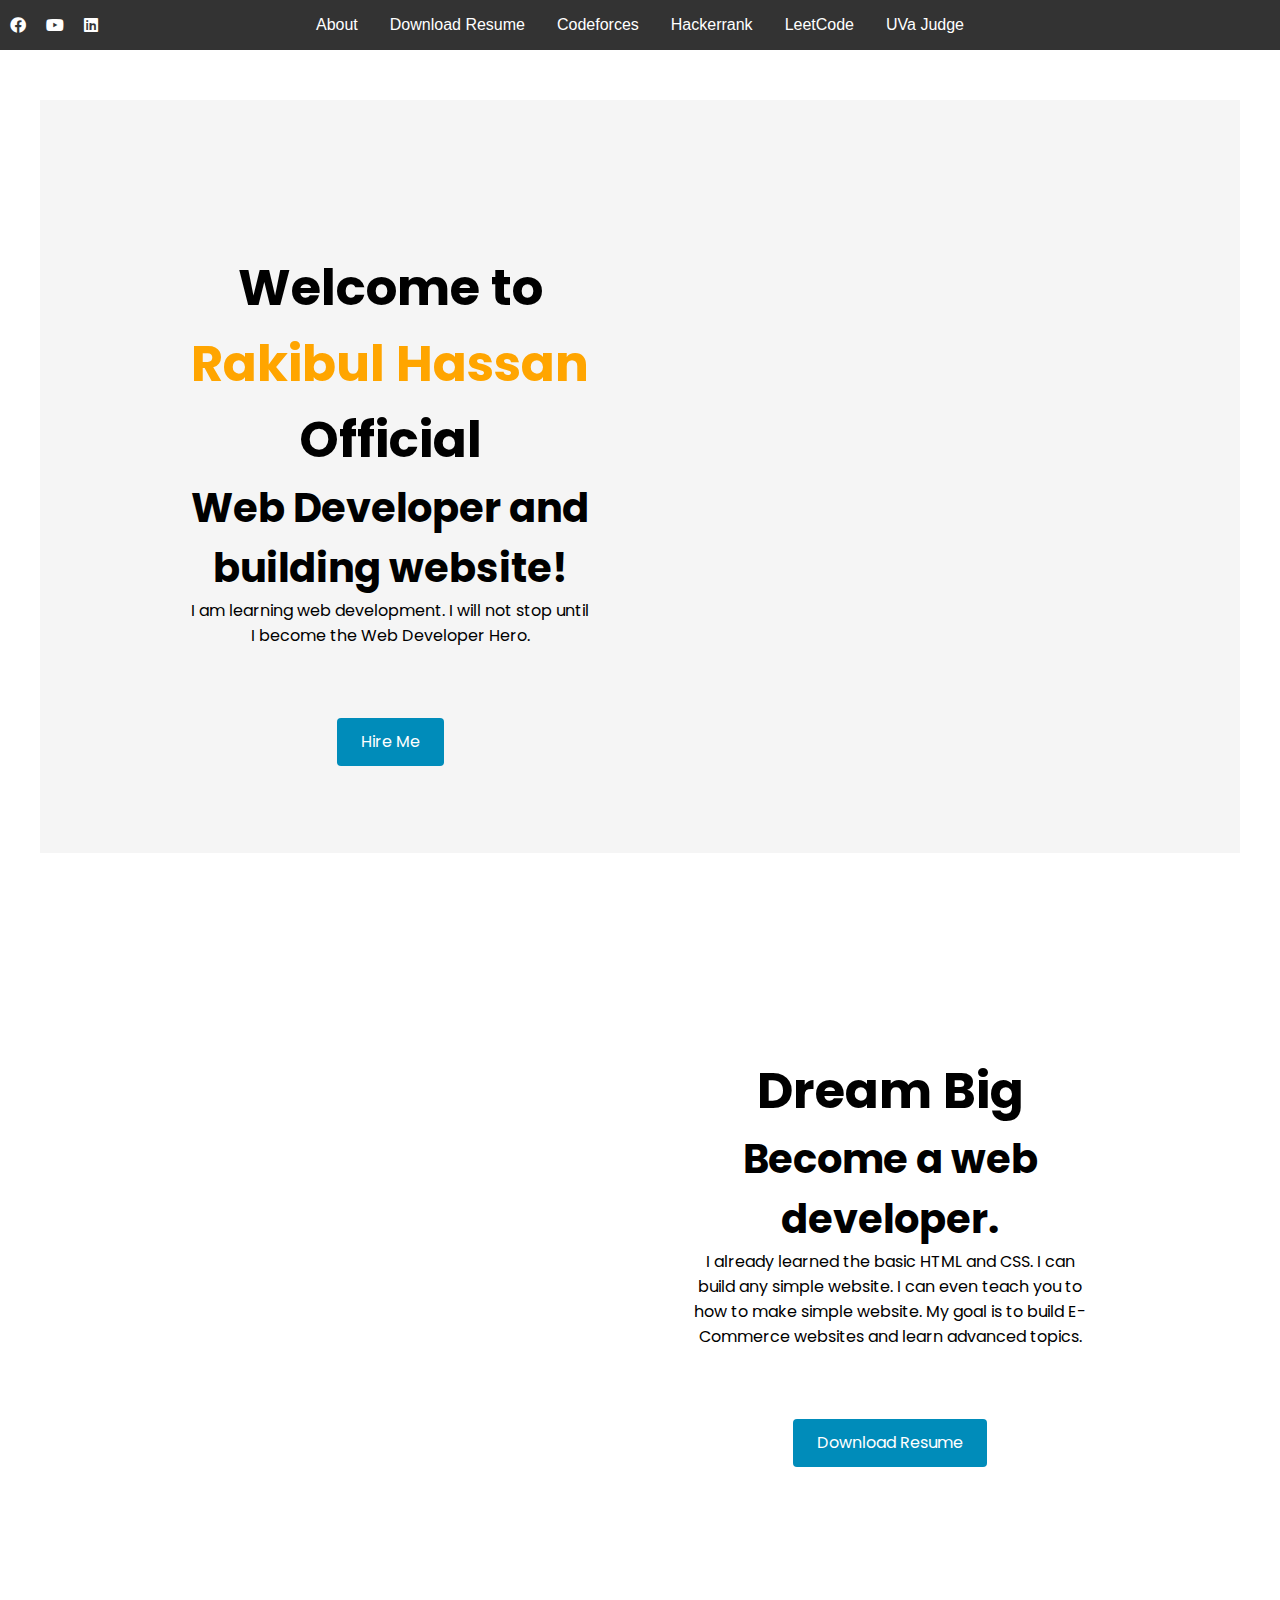
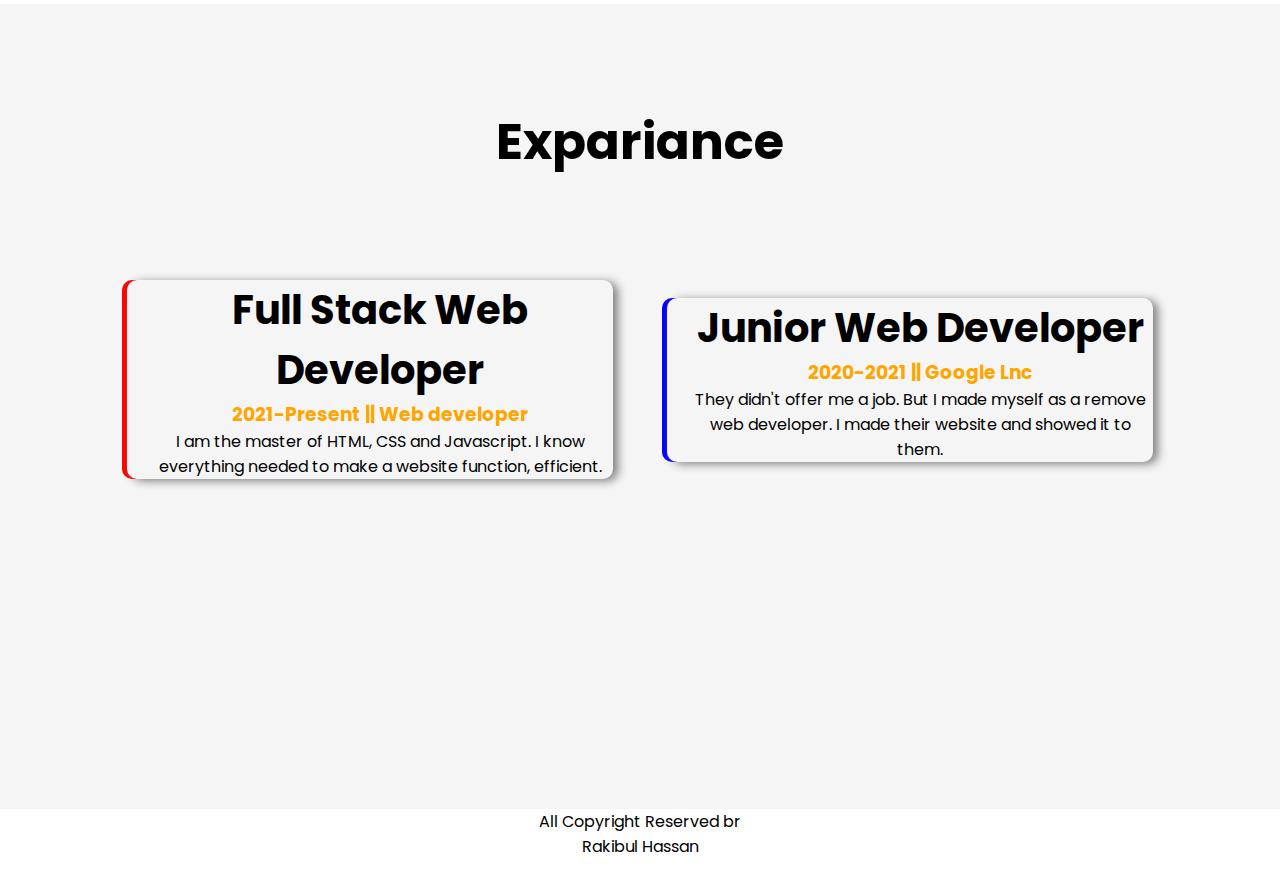
==== index.html @ c8729c48 "Add files via upload" ====
<!DOCTYPE html>
<html lang="en">

<head>
    <meta charset="UTF-8">
    <meta http-equiv="X-UA-Compatible" content="IE=edge">
    <meta name="viewport" content="width=, initial-scale=1.0">
    <title>Rakibul Hassan-> Portfolio</title>
    <link rel="stylesheet" href="style.css">
    <link rel="preconnect" href="https://fonts.googleapis.com">
    <link rel="preconnect" href="https://fonts.gstatic.com" crossorigin>
    <link href="https://fonts.googleapis.com/css2?family=Poppins&display=swap" rel="stylesheet">

        <link rel="stylesheet" href="https://cdnjs.cloudflare.com/ajax/libs/font-awesome/5.15.3/css/all.min.css">
    
</head>

<body class="page">
    <nav>
        <ul>
          <li><a href="about.html" style="text-decoration: none;"><button>About</button></a></li>
          <li><a href="" style="text-decoration: none;"><button>Download Resume</button></a></li>
          <li><a href="https://www.codeforces.com/profile/rakibulhassan29052000" style="text-decoration: none;"><button class="cf-btn">Codeforces</button></a></li>

          <li><a href="https://www.hackerrank.com/rakibul_hassan01" class="hidden-btn"><button class="hidden-btn" >Hackerrank</button></a></li>
          <li><a href="https://leetcode.com/i_am_rakibul/" class="hidden-btn"><button >LeetCode</button></a></li>
          <li><a href="https://onlinejudge.org/index.php?option=com_onlinejudge&Itemid=15" class="hidden-btn"><button >UVa Judge</button></a></li>
          
        </ul>
         <!--icons-->
       <div class="social-icons">
        <a href="https://www.facebook.com/profile.php?id=100041860174909"><i class="fab fa-facebook"></i></a>
        <a href="https://www.youtube.com"><i class="fab fa-youtube"></i></a>
        <a href="https://www.linkedin.com/in/rakibul-hassan-467a941b4/"><i class="fab fa-linkedin"></i></a>
      </div>          
    <!--ends icon-->
      
      </nav>
      


    <section class="img_set flex_cont">
        <div class="half_width">  
            
            <h1>Welcome to</h1>
            
            <h1><span class="name_color">Rakibul Hassan</span> Official </h1>
            <h2>Web Developer and building website!</h4>
                <p>I am learning web development. I will not stop until I become the Web
                    Developer Hero.</p>
                    <a href="hire.html" class="btn" style="text-decoration: none; color: #fff; background-color: #008CBA; border-color: #007bff;margin-bottom: -100px;">Hire Me</a>



        </div>
        <div class="half_width">
            <img src="images/rakib.png" alt="">
        </div>
    </section>

    <section class="img_set2 flex_cont">

        <div class="half_width">
            <img class="img2" src="images/my-bg2.png" alt="">

        </div>

        <div class="half_width">
            <h1>Dream Big</h1>
            <h2>Become a web developer.</h2>
            <p>I already learned the basic HTML and CSS. I can build any simple website. I can even teach you to how
                to make simple website. My goal is to build E-Commerce websites and learn advanced topics.</p>
                <a href="#hire" class="btn" style="text-decoration: none; color: #fff; background-color: #008CBA; border-color: #007bff;margin-bottom: -100px;">Download Resume</a>


        </div>

    </section>
    <section class="ex_area">
        <h1>Expariance</h1>
        <div class="flex_cont">
            <div class="ex1">
                <h2>Full Stack Web Developer</h2>
                <h3>2021-Present || Web developer</h3>
                <p>I am the master of HTML, CSS and Javascript. I know everything needed to make a website function,
                    efficient.</p>
            </div>
    
            <div class="ex2">
                <h2>Junior Web Developer</h2>
                <h3>2020-2021 || Google Lnc</h3>
                <p>They didn't offer me a job. But I made myself as a remove web developer. I made their website and showed
                    it to them.</p>
            </div>
        </div>

    </section>
<p style="text-align: center;">All Copyright Reserved br<br> Rakibul Hassan <br><br></p>

</body>

</html>
---- style.css ----
/* Default styles */

* {
    box-sizing: border-box;
    margin: 0;
    padding: 0;
}
nav {
    display: flex;
    justify-content: center;
  }
  .half_width img {
    margin-left: 110px;
  }
    

body {
    font-family: 'Poppins', sans-serif;
}
.hidden-btn{
 text-decoration: none;
}

.flex_cont {
    display: flex;
    justify-content: space-between;
    align-items: center;
    flex-wrap: wrap;
    margin: 50px auto;
    max-width: 1200px;
}

.half_width {
    width: 48%;
    text-align: center;
}

.img_set {
    background-color: #f5f5f5;
    padding: 100px;
}

.img_set2 {
    padding: 100px;
}

.name_color {
    color: #007bff;
}

.hire_me, .cnt_me {
    display: inline-block;
    background-color: #007bff;
    color: #fff;
    padding: 15px 30px;
    border-radius: 5px;
    margin-top: 30px;
    text-decoration: none;
}

.hire_me:hover, .cnt_me:hover {
    background-color: #0062cc;
}

.ex_area {
    background-color: #f5f5f5;
    padding: 100px;
    text-align: center;
}

.ex1, .ex2 {
    width: 45%;
    margin: 50px auto;
}

/* Media queries */
@media screen and (max-width: 768px) {
    .half_width {
        width: 100%;
        margin-top: 50px;
    }
    .img_set {
        padding: 50px;
    }
    .img_set2 {
        padding: 50px;
    }
    .ex1, .ex2 {
        width: 80%;
    }
}

@media screen and (max-width: 480px) {
    .flex_cont {
        flex-direction: column;
        justify-content: center;
        margin: 30px auto;
    }
    .half_width {
        width: 100%;
        margin-top: 30px;
    }
    .img_set {
        padding: 30px;
    }
    .img_set2 {
        padding: 30px;
    }
    .ex1, .ex2 {
        width: 90%;
        margin: 30px auto;
    }
    .hire_me, .cnt_me {
        margin-top: 20px;
    }
}


body{
    font-family: 'Poppins', sans-serif;
    margin: 0px;
}
h1{
    font-size: 50px;
}
h2{
    font-size: 40px;
}
.flex_cont{
    display: flex;
    padding-bottom: 130px;
}
.name_color{
    color: orange;
    font-weight: 500px;
}

.half_width{
    width: 50%;
    padding: 50px;
}
.half_width img{
    width: 100%;
}
.hire_me{
    padding: 10px 10px;
    background: linear-gradient(orange,tomato);
    border-radius: 10px;
    color: aliceblue;
    font-weight: 50px;
    text-decoration: none;
}
.img_set{
    background-image: url(images/top-banner.png);
    background-repeat: no-repeat;
}
.img_set2{
    background-image: url(images/dream-bg.png);
    background-repeat: no-repeat;
    background-position: right;
}
.cnt_me{
    padding: 10px 10px;
    background: linear-gradient(orange,tomato);
    border-radius: 10px;
    color: aliceblue;
    font-weight: 50px;
    text-decoration: none;
}
h3{
    color: orange;
}
.ex_area{
    background-image: url(images/exp-bg.png);
    background-repeat: no-repeat;
    background-position: left;
}
.ex1{
    width: 45%;
    margin-left:  2.5%;
    margin-right: 2.5%;
    padding-left: 20px;
    box-shadow: 5px 2px 10px gray, -5px 0px 0px red;
    border-radius: 10px;

}
.ex2{
    width: 45%;
    margin-left:  2.5%;
    margin-right: 2.5%;
    padding-left: 20px;
    box-shadow: 5px 2px 10px gray , -5px 0px 0px blue;
    border-radius: 10px;
}

        nav {
            background-color: #333;
            height: 50px;
          }
          
          ul {
            list-style-type: none;
            margin: 0;
            padding: 0;
            overflow: hidden;
            height: 100%;
          }
          
          li {
            float: left;
            height: 100%;
          }
          
          button {
            display: block;
            color: white;
            text-align: center;
            padding: 14px 16px;
            text-decoration: none;
            height: 100%;
            border: none;
            background-color: transparent;
            cursor: pointer;
            font-size: 16px;
          }
            
          .hire_me {
            background-color: #ffc107;
            color: #fff;
            padding: 15px 30px;
            font-size: 1.2rem;
            border: none;
            border-radius: 5px;
            cursor: pointer;
            transition: transform 0.3s ease-in-out;
          }
          
          .hire_me:hover {
            transform: translateY(-5px);
          }

          

          .btn {
            display: inline-block;
            position: relative;
            overflow: hidden;
            background-color: #008CBA;
            text-decoration: node;
            color: #fff;
            font-size: 16px;
            line-height: 1.5;
            text-align: center;
            padding: 12px 24px;
            border-radius: 4px;
            transition: all 0.4s ease-in-out;
          }
          
          .btn:before {
            content: '';
            position: absolute;
            top: 0;
            left: -100%;
            width: 100%;
            height: 100%;
            background-color: #fff;
            opacity: 0.1;
            transition: all 0.4s ease-in-out;
          }
          
          .btn:hover:before {
            left: 0;
          }
          
          .btn:hover {
            color: #008CBA;
            background-color: #fff;
            border: 1px solid #008CBA;
          }

          


          button:hover {
            background-color: #111;
          }
          .social-icons {
            position: absolute;
            top: 0;
            right: 0;
            display: flex;
            align-items: center;
          }
          
          .social-icons a {
            color: #fff;
            margin-left: 10px;
          }
          
          .social-icons a:hover {
            color: #ccc;
          }
          
          .fa {
            font-size: 24px;
          }
          .hire_me span {
            display: inline-block;
            position: relative;
            transition: 0.5s;
          }
          
          .hire_me span::after {
            content: '→';
            position: absolute;
            opacity: 0;
            top: 0;
            right: -20px;
            transition: 0.5s;
          }
          
          .hire_me:hover span {
            padding-right: 25px;
          }
          
          .hire_me:hover span::after {
            opacity: 1;
            right: 0;
          }
          .social-icons {
            position: absolute;
            top: 0%;
            left: 0px;
            transform: translateY(50%);
          }
          
          .social-icons a {
            margin-right: 10px;
          }
          
          .social-icons {
            position: absolute;
            top: -25px;
            left: 0;
            width: 100px;
            height: 50px;
          }
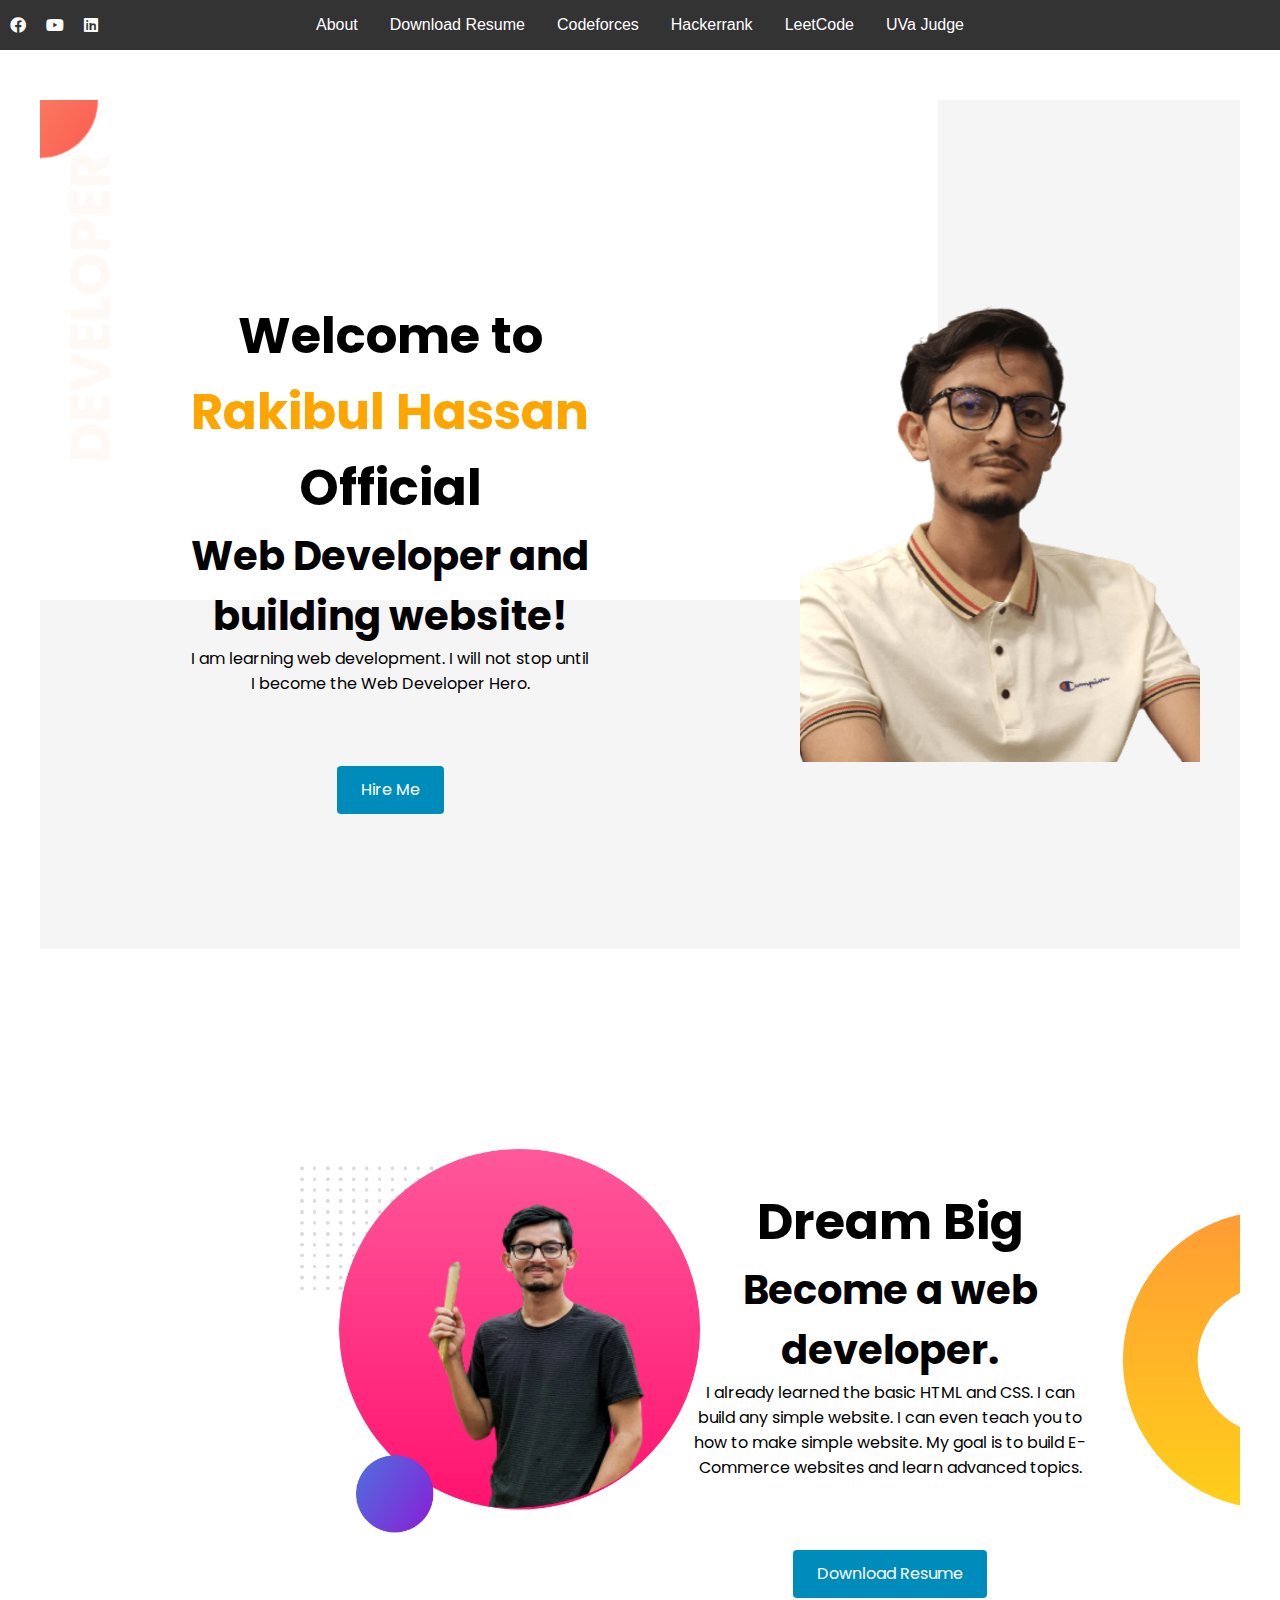
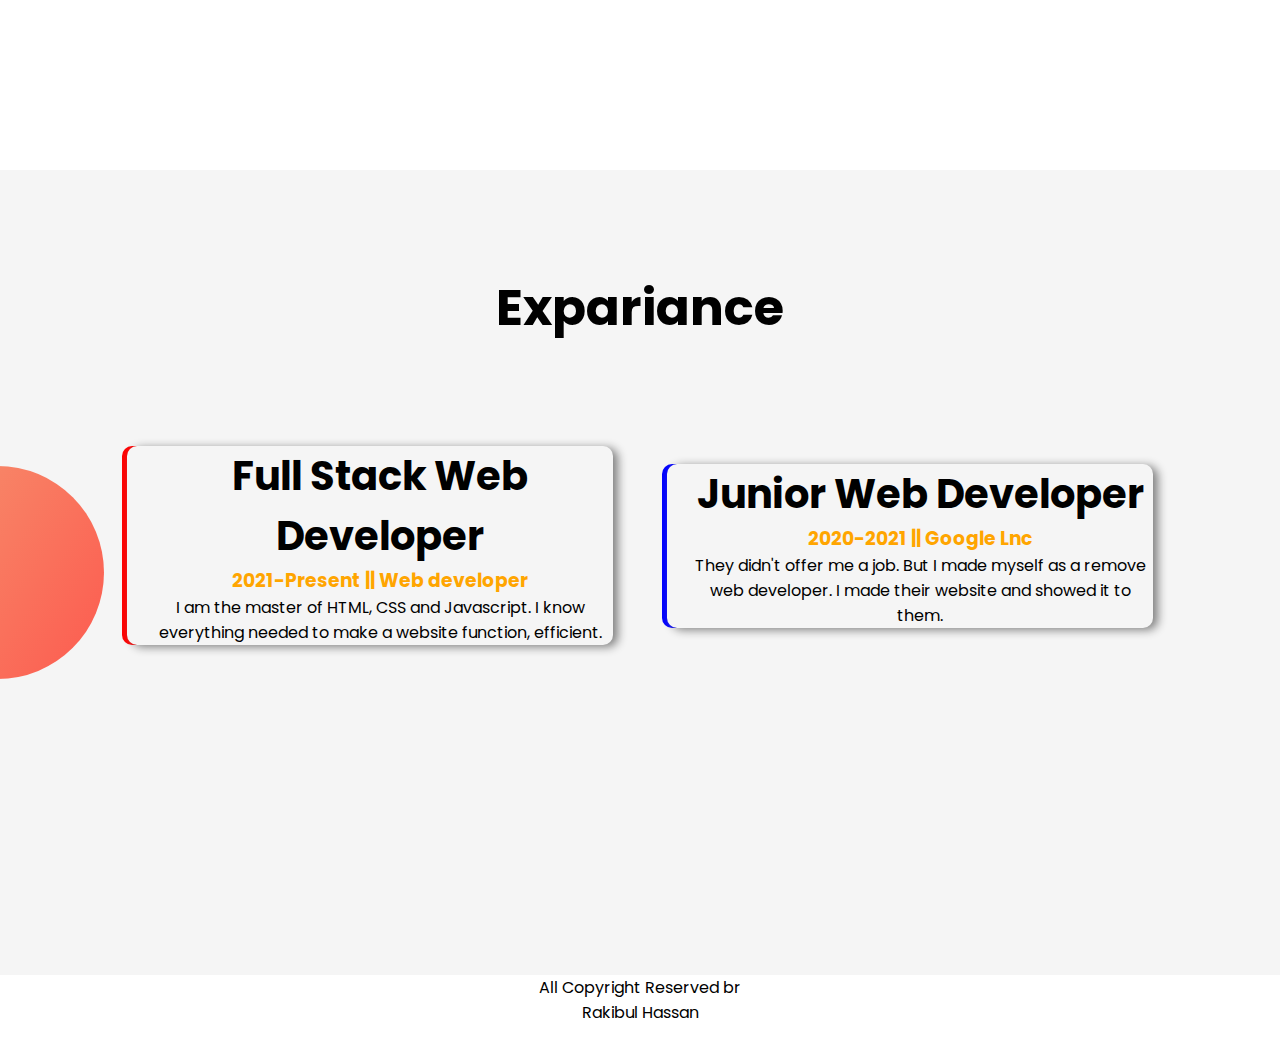
==== commit b56711dc: "Add files via upload" ====
--- a/index.html
+++ b/index.html
@@ -10,6 +10,9 @@
     <link rel="preconnect" href="https://fonts.googleapis.com">
     <link rel="preconnect" href="https://fonts.gstatic.com" crossorigin>
     <link href="https://fonts.googleapis.com/css2?family=Poppins&display=swap" rel="stylesheet">
+    <link rel="stylesheet" href="style.css">
+<link rel="stylesheet" href="mobile.css" media="screen and (max-width: 480px)">
+
 
         <link rel="stylesheet" href="https://cdnjs.cloudflare.com/ajax/libs/font-awesome/5.15.3/css/all.min.css">
     
--- a/mobile.css
+++ b/mobile.css
@@ -0,0 +1,31 @@
+/* for mobile devices */
+@media screen and (max-width: 480px) {
+    /* adjust font sizes and margins for smaller screens */
+    body {
+      font-size: 14px;
+    }
+    h1 {
+      font-size: 24px;
+      margin-bottom: 10px;
+    }
+    h2 {
+      font-size: 18px;
+    }
+    p {
+      font-size: 16px;
+      margin-bottom: 10px;
+    }
+    /* adjust layout for smaller screens */
+    .img_set, .img_set2 {
+      flex-direction: column;
+      align-items: center;
+    }
+    .half_width {
+      width: 100%;
+      margin-bottom: 20px;
+    }
+    .ex_area {
+      padding: 20px;
+    }
+  }
+  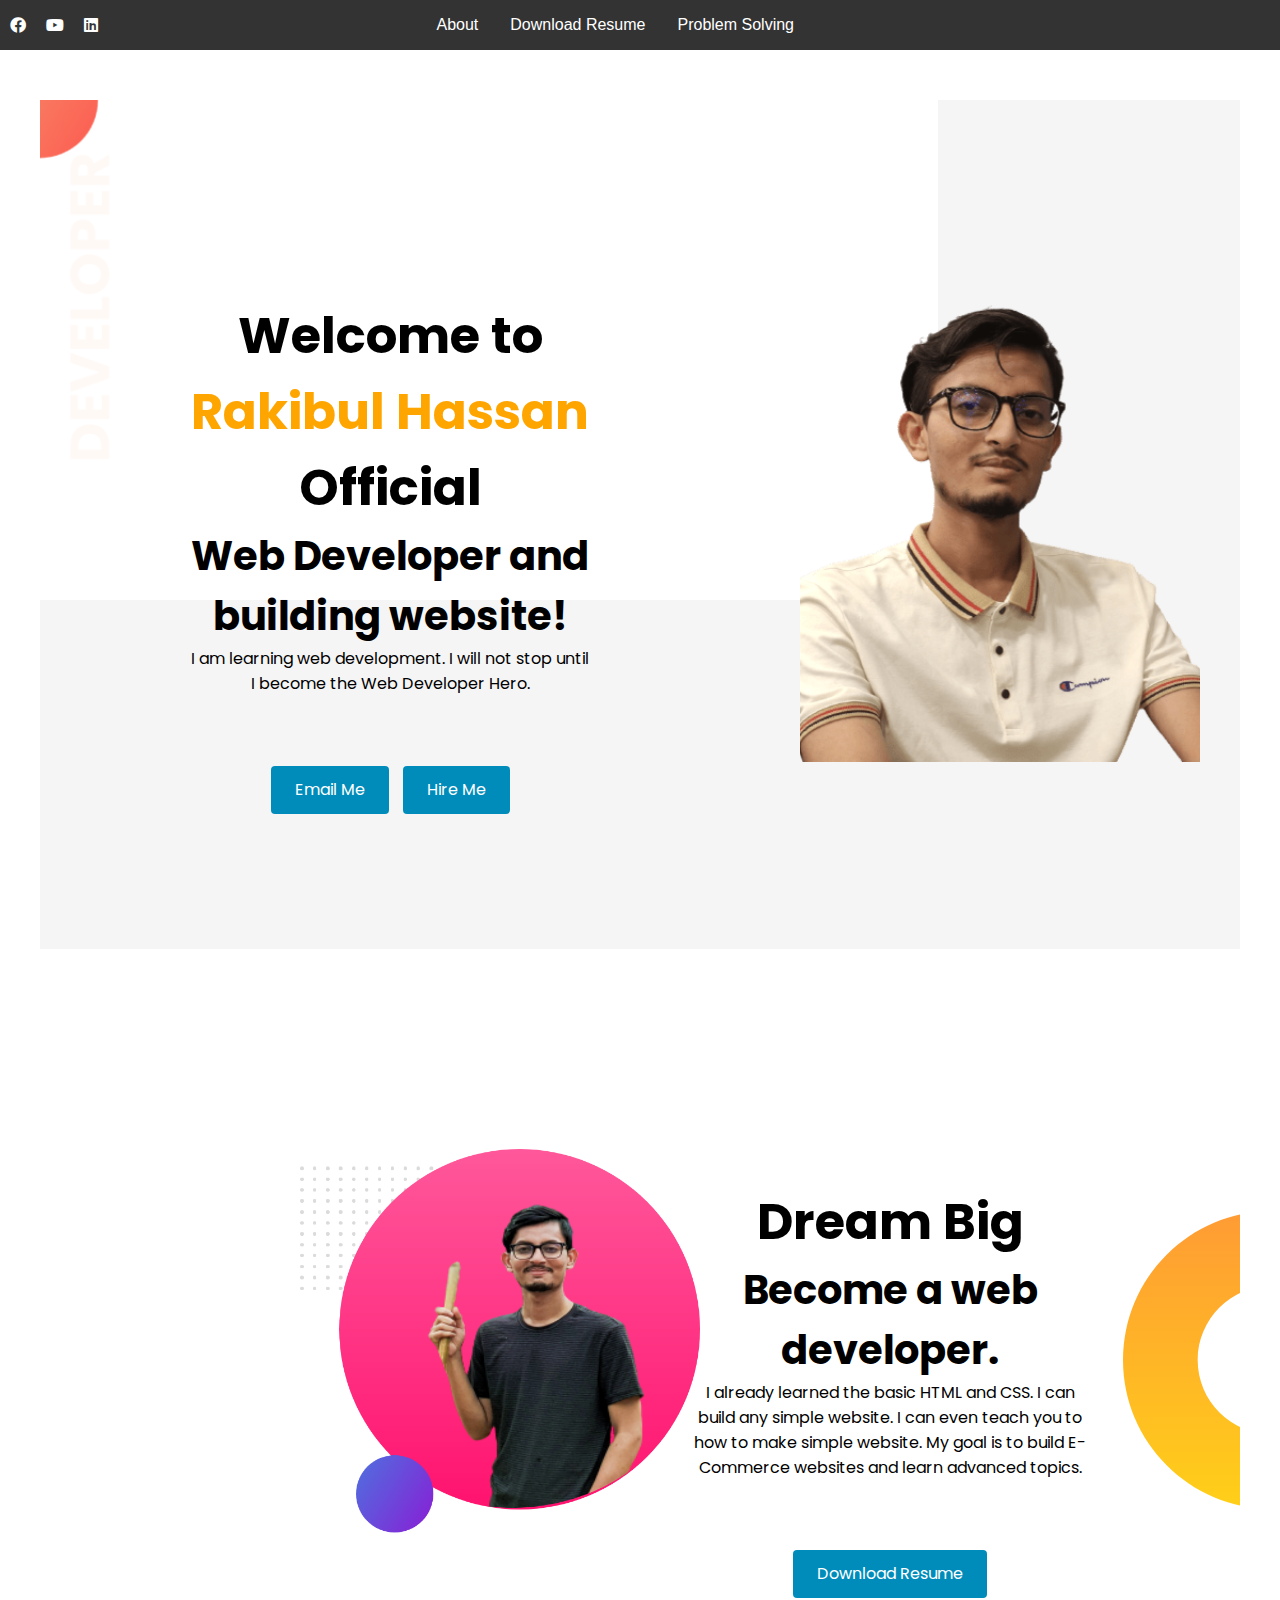
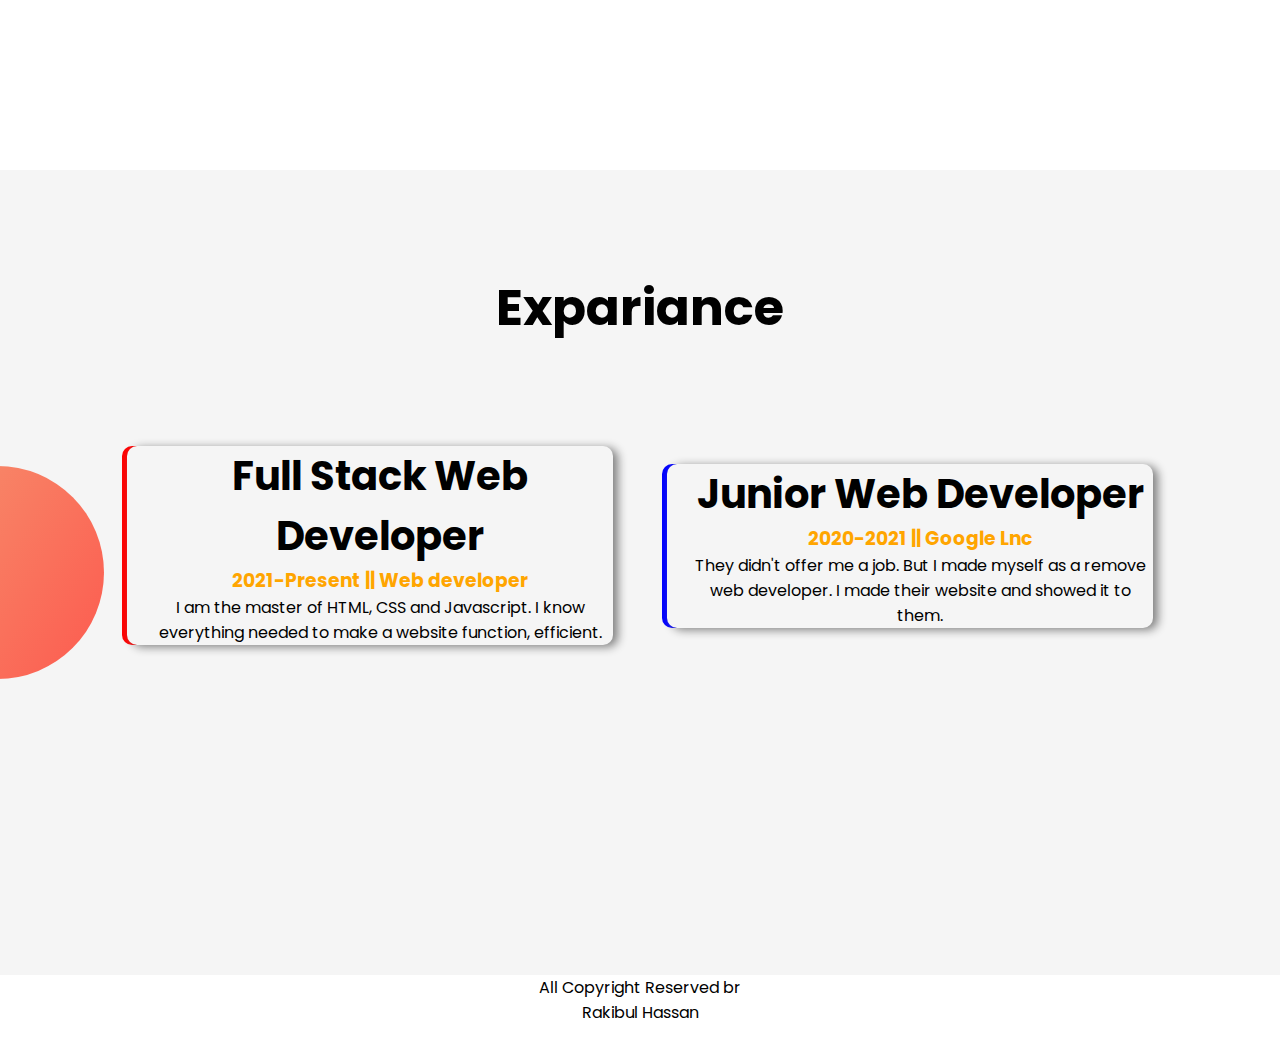
==== commit 3552bb23: "Add files via upload" ====
--- a/index.html
+++ b/index.html
@@ -11,36 +11,40 @@
     <link rel="preconnect" href="https://fonts.gstatic.com" crossorigin>
     <link href="https://fonts.googleapis.com/css2?family=Poppins&display=swap" rel="stylesheet">
     <link rel="stylesheet" href="style.css">
-<link rel="stylesheet" href="mobile.css" media="screen and (max-width: 480px)">
-
-
-        <link rel="stylesheet" href="https://cdnjs.cloudflare.com/ajax/libs/font-awesome/5.15.3/css/all.min.css">
-    
+    <link rel="stylesheet" href="mobile.css" media="screen and (max-width: 480px)">
+    <link rel="stylesheet" href="https://cdnjs.cloudflare.com/ajax/libs/font-awesome/5.15.3/css/all.min.css">
 </head>
 
 <body class="page">
+   
     <nav>
         <ul>
           <li><a href="about.html" style="text-decoration: none;"><button>About</button></a></li>
-          <li><a href="" style="text-decoration: none;"><button>Download Resume</button></a></li>
-          <li><a href="https://www.codeforces.com/profile/rakibulhassan29052000" style="text-decoration: none;"><button class="cf-btn">Codeforces</button></a></li>
+          <li><a href="" style="text-decoration: none;"><button>Download Resume</button></a></li> 
 
-          <li><a href="https://www.hackerrank.com/rakibul_hassan01" class="hidden-btn"><button class="hidden-btn" >Hackerrank</button></a></li>
-          <li><a href="https://leetcode.com/i_am_rakibul/" class="hidden-btn"><button >LeetCode</button></a></li>
-          <li><a href="https://onlinejudge.org/index.php?option=com_onlinejudge&Itemid=15" class="hidden-btn"><button >UVa Judge</button></a></li>
-          
+          <button class="button" id="show-button">Problem Solving</button>
+          <div class="button-container" id="button-container">
+              <ul class="button-list">
+
+                  <li><button><a href="https://www.codeforces.com/profile/rakibulhassan29052000" style="text-decoration: none; " class="hidden-btn">Codeforces</a></button></li>
+                  <li><button><a href="https://www.hackerrank.com/rakibul_hassan01" class="hidden-btn">Hackerrank</a></button></li>
+                  <li><button><a href="https://leetcode.com/i_am_rakibul/" class="hidden-btn">LeetCode</a></button></li>
+                  <li><button><a href="https://onlinejudge.org/index.php?option=com_onlinejudge&Itemid=15" class="hidden-btn">UVa Judge</a></button></li>
+              </ul>
+          </div>
         </ul>
+
          <!--icons-->
-       <div class="social-icons">
+    <div class="social-icons">
         <a href="https://www.facebook.com/profile.php?id=100041860174909"><i class="fab fa-facebook"></i></a>
         <a href="https://www.youtube.com"><i class="fab fa-youtube"></i></a>
         <a href="https://www.linkedin.com/in/rakibul-hassan-467a941b4/"><i class="fab fa-linkedin"></i></a>
-      </div>          
-    <!--ends icon-->
-      
-      </nav>
-      
 
+    </div>  
+  </nav>
+
+
+    
 
     <section class="img_set flex_cont">
         <div class="half_width">  
@@ -51,7 +55,9 @@
             <h2>Web Developer and building website!</h4>
                 <p>I am learning web development. I will not stop until I become the Web
                     Developer Hero.</p>
+                    <a href="https://www.rakibulhassan29052000@gmail.com" class="btn" style="text-decoration: none; color: #fff; background-color: #008CBA; border-color: #007bff;margin-bottom: -100px; margin-right: 10px;">Email Me</a>
                     <a href="hire.html" class="btn" style="text-decoration: none; color: #fff; background-color: #008CBA; border-color: #007bff;margin-bottom: -100px;">Hire Me</a>
+                    
 
 
 
@@ -100,6 +106,31 @@
     </section>
 <p style="text-align: center;">All Copyright Reserved br<br> Rakibul Hassan <br><br></p>
 
+
+<script>
+    // Get the button and the button container
+    const showButton = document.getElementById("show-button");
+    const buttonContainer = document.getElementById("button-container");
+    const buttonList = document.getElementsByClassName("button-list")[0];
+    const buttonListItems = buttonList.getElementsByTagName("li");
+
+    // Add a click event listener to the show button
+    showButton.addEventListener("click", function() {
+        // Show the button container
+        buttonContainer.classList.toggle("show");
+
+        // Show each button in the button list with a delay
+        for (let i = 0; i < buttonListItems.length; i++) {
+            setTimeout(function() {
+                buttonListItems[i].classList.toggle("show");
+                }, 
+                i * 100);
+                }
+        }
+        );
+</script>
+
+
 </body>
 
 </html>
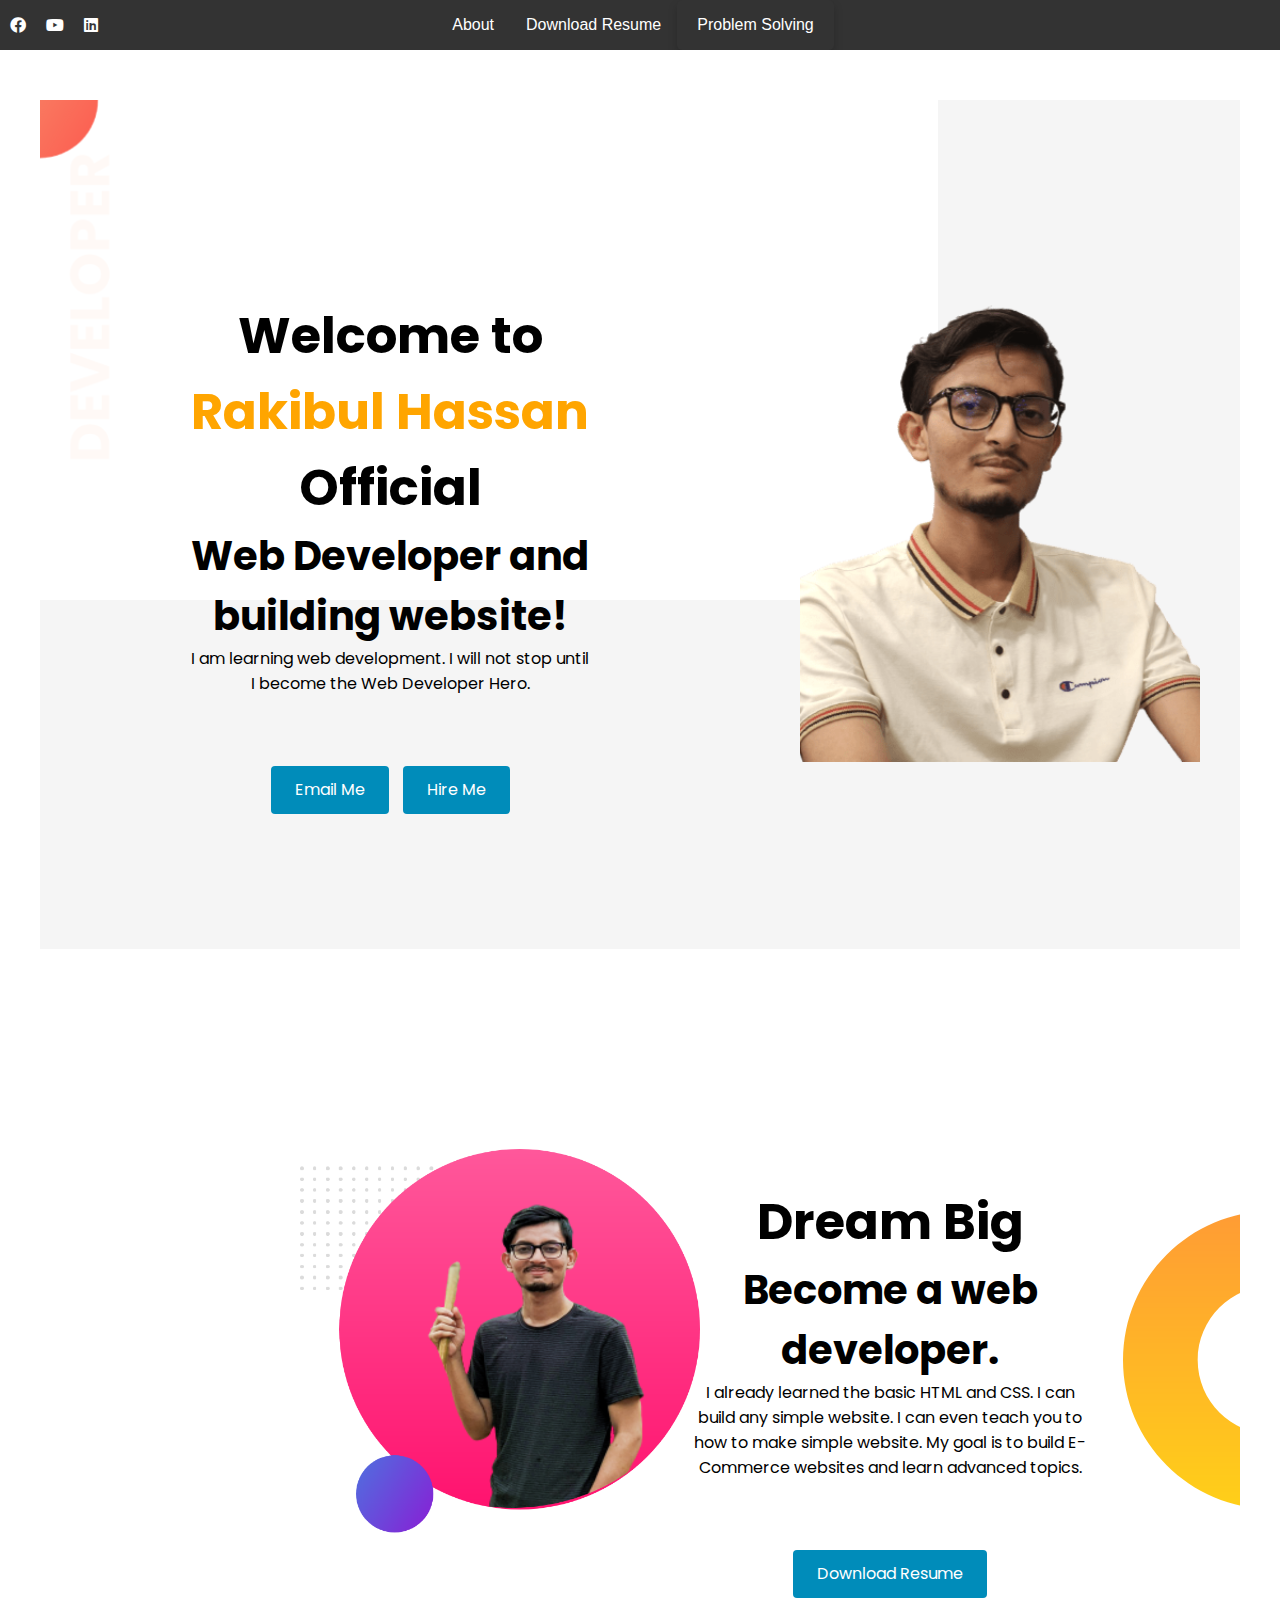
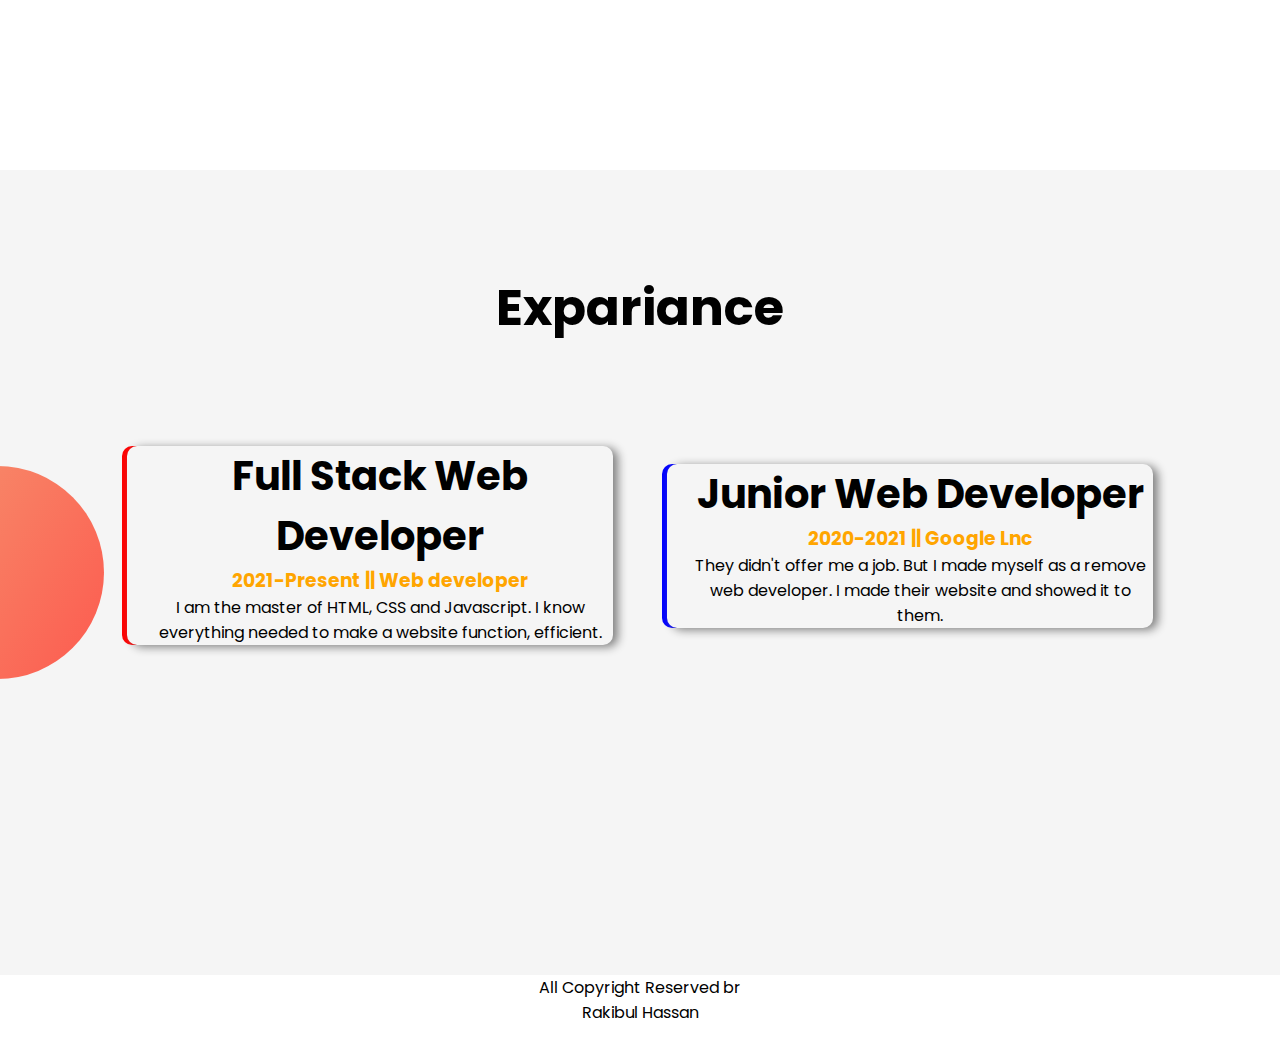
==== commit 49d807b4: "Update index.html" ====
--- a/index.html
+++ b/index.html
@@ -26,7 +26,7 @@
           <div class="button-container" id="button-container">
               <ul class="button-list">
 
-                  <li><button><a href="https://www.codeforces.com/profile/rakibulhassan29052000" style="text-decoration: none; " class="hidden-btn">Codeforces</a></button></li>
+                  <li><button><a href="https://codeforces.com/profile/rakibulhassan29052000" style="text-decoration: none; " class="hidden-btn">Codeforces</a></button></li>
                   <li><button><a href="https://www.hackerrank.com/rakibul_hassan01" class="hidden-btn">Hackerrank</a></button></li>
                   <li><button><a href="https://leetcode.com/i_am_rakibul/" class="hidden-btn">LeetCode</a></button></li>
                   <li><button><a href="https://onlinejudge.org/index.php?option=com_onlinejudge&Itemid=15" class="hidden-btn">UVa Judge</a></button></li>
--- a/style.css
+++ b/style.css
@@ -345,9 +345,85 @@
             width: 100px;
             height: 50px;
           }
-          
-
-
-
-
-          +
+
+
+	/* Styling for the buttons */
+  .button {
+    padding: 10px 20px;
+    background-color: #333;
+    color: white;
+    border: none;
+    cursor: pointer;
+    border-radius: 5px;
+    margin-right: 10px;
+    margin-bottom: 10px;
+    position: relative;
+    overflow: hidden;
+    transition: all 0.3s ease;
+    box-shadow: 0 5px 10px rgba(0,0,0,0.2);
+  }
+
+  .button:hover {
+    background-color: #111;
+  }
+
+  /* Styling for the container of the buttons */
+  .button-container {
+    display: none;
+    position: absolute;
+    top: 50px;
+    left: 730px;
+    opacity: 0;
+    transition: opacity 0.2s ease-in-out;
+    background-color: #f1f1f1;
+    padding: 10px;
+    border-radius: 5px;
+    box-shadow: 0 8px 16px 0 rgba(0,0,0,0.2);
+    z-index: 1;
+    width: 150px;
+  }
+
+  .button-container.show {
+    display: block;
+    opacity: 1;
+  }
+
+  /* Styling for the list of buttons */
+  .button-list {
+    list-style-type: none;
+    padding: 1px;
+    margin: 1px;
+  }
+
+  .button-list li {
+    margin-bottom: 10px;
+    transform: translateX(-100%);
+    transition: transform 0.5s ease;
+  }
+
+  .button-list li.show {
+    transform: translateX(0);
+  }
+
+  .button-list li button {
+    background-color: #f1f1f1;
+    color: #333;
+    font-weight: bold;
+    margin: 2;
+    width: 100%;
+    transition: background-color 0.2s ease;
+  }
+
+  .button-list li button:hover {
+    background-color: orange;
+    border-radius: 8px;
+    color: #f1f1f1;
+  }
+  .hidden-btn{
+    color: black;
+  }
+  .hidden-btn:hover{
+    color: #f1f1f1;
+  }
+
--- a/style.css
+++ b/style.css
@@ -345,9 +345,85 @@
             width: 100px;
             height: 50px;
           }
-          
-
-
-
-
-          +
+
+
+	/* Styling for the buttons */
+  .button {
+    padding: 10px 20px;
+    background-color: #333;
+    color: white;
+    border: none;
+    cursor: pointer;
+    border-radius: 5px;
+    margin-right: 10px;
+    margin-bottom: 10px;
+    position: relative;
+    overflow: hidden;
+    transition: all 0.3s ease;
+    box-shadow: 0 5px 10px rgba(0,0,0,0.2);
+  }
+
+  .button:hover {
+    background-color: #111;
+  }
+
+  /* Styling for the container of the buttons */
+  .button-container {
+    display: none;
+    position: absolute;
+    top: 50px;
+    left: 730px;
+    opacity: 0;
+    transition: opacity 0.2s ease-in-out;
+    background-color: #f1f1f1;
+    padding: 10px;
+    border-radius: 5px;
+    box-shadow: 0 8px 16px 0 rgba(0,0,0,0.2);
+    z-index: 1;
+    width: 150px;
+  }
+
+  .button-container.show {
+    display: block;
+    opacity: 1;
+  }
+
+  /* Styling for the list of buttons */
+  .button-list {
+    list-style-type: none;
+    padding: 1px;
+    margin: 1px;
+  }
+
+  .button-list li {
+    margin-bottom: 10px;
+    transform: translateX(-100%);
+    transition: transform 0.5s ease;
+  }
+
+  .button-list li.show {
+    transform: translateX(0);
+  }
+
+  .button-list li button {
+    background-color: #f1f1f1;
+    color: #333;
+    font-weight: bold;
+    margin: 2;
+    width: 100%;
+    transition: background-color 0.2s ease;
+  }
+
+  .button-list li button:hover {
+    background-color: orange;
+    border-radius: 8px;
+    color: #f1f1f1;
+  }
+  .hidden-btn{
+    color: black;
+  }
+  .hidden-btn:hover{
+    color: #f1f1f1;
+  }
+
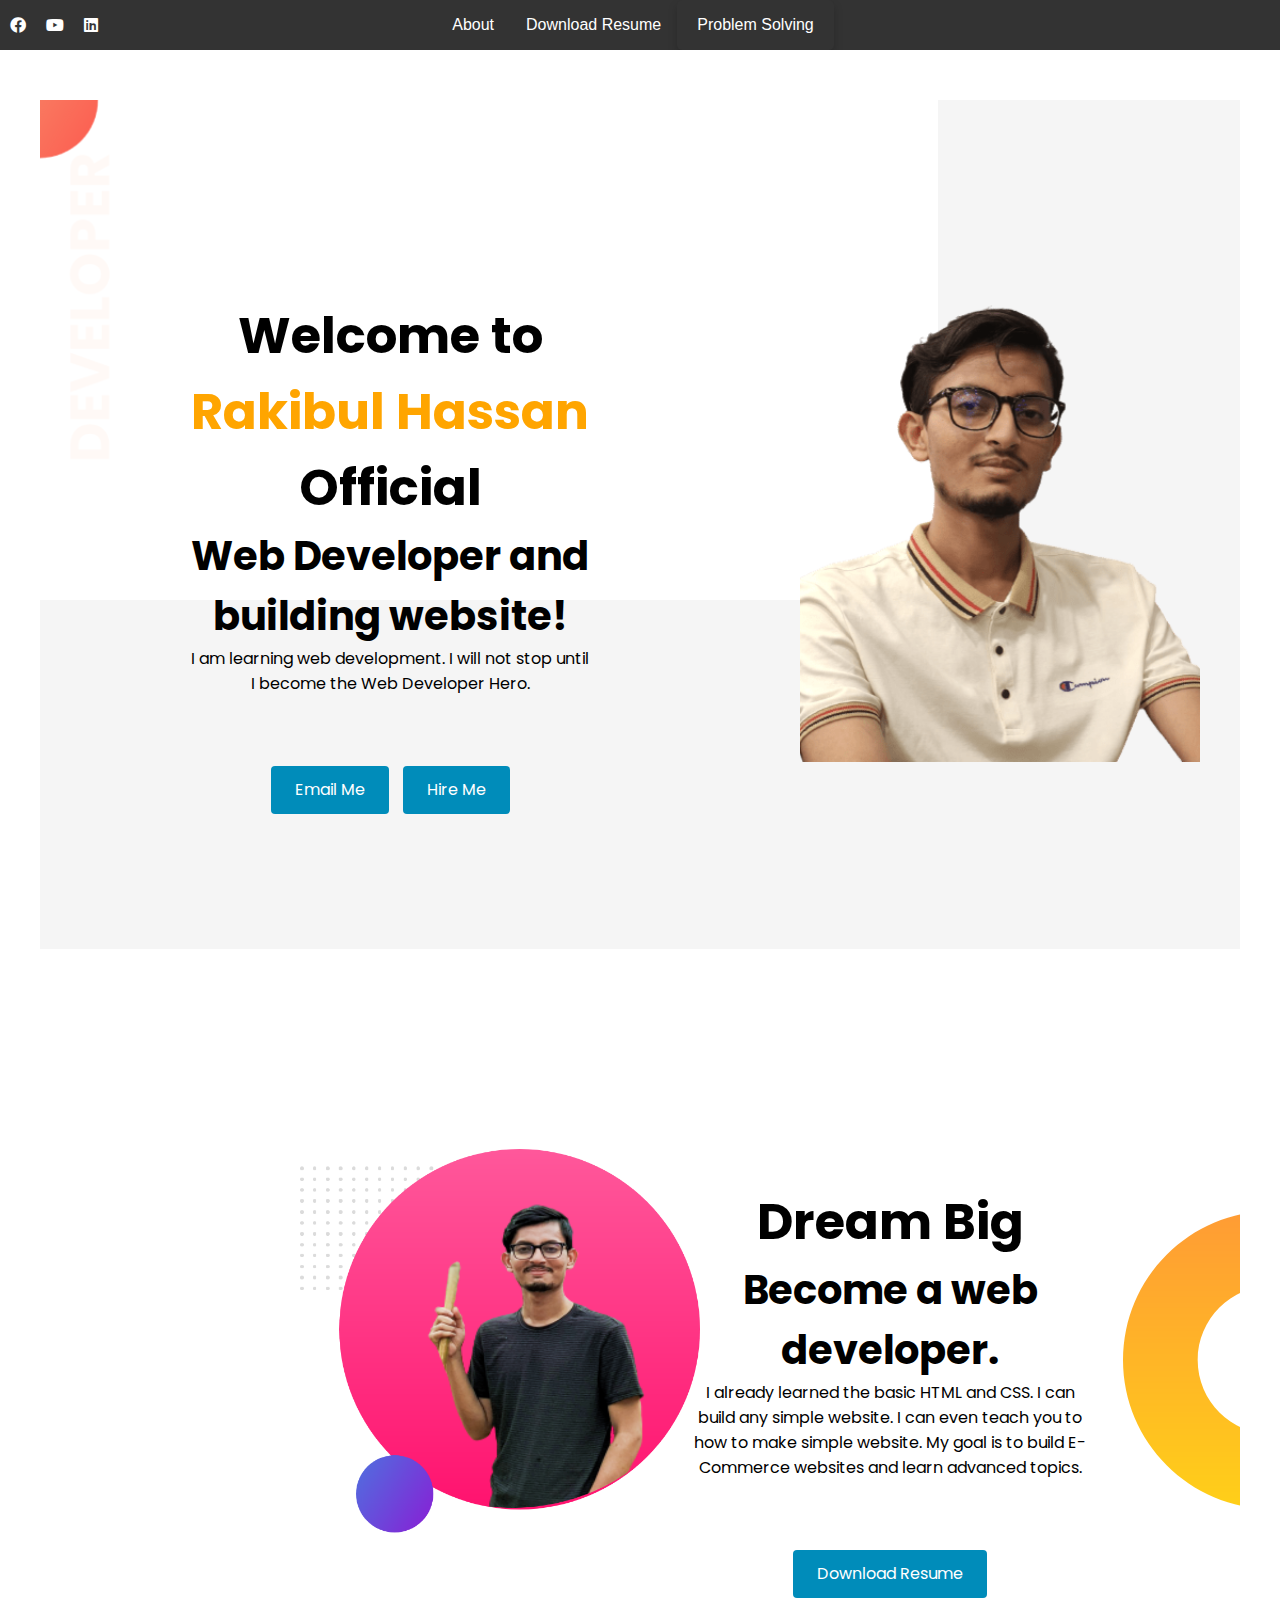
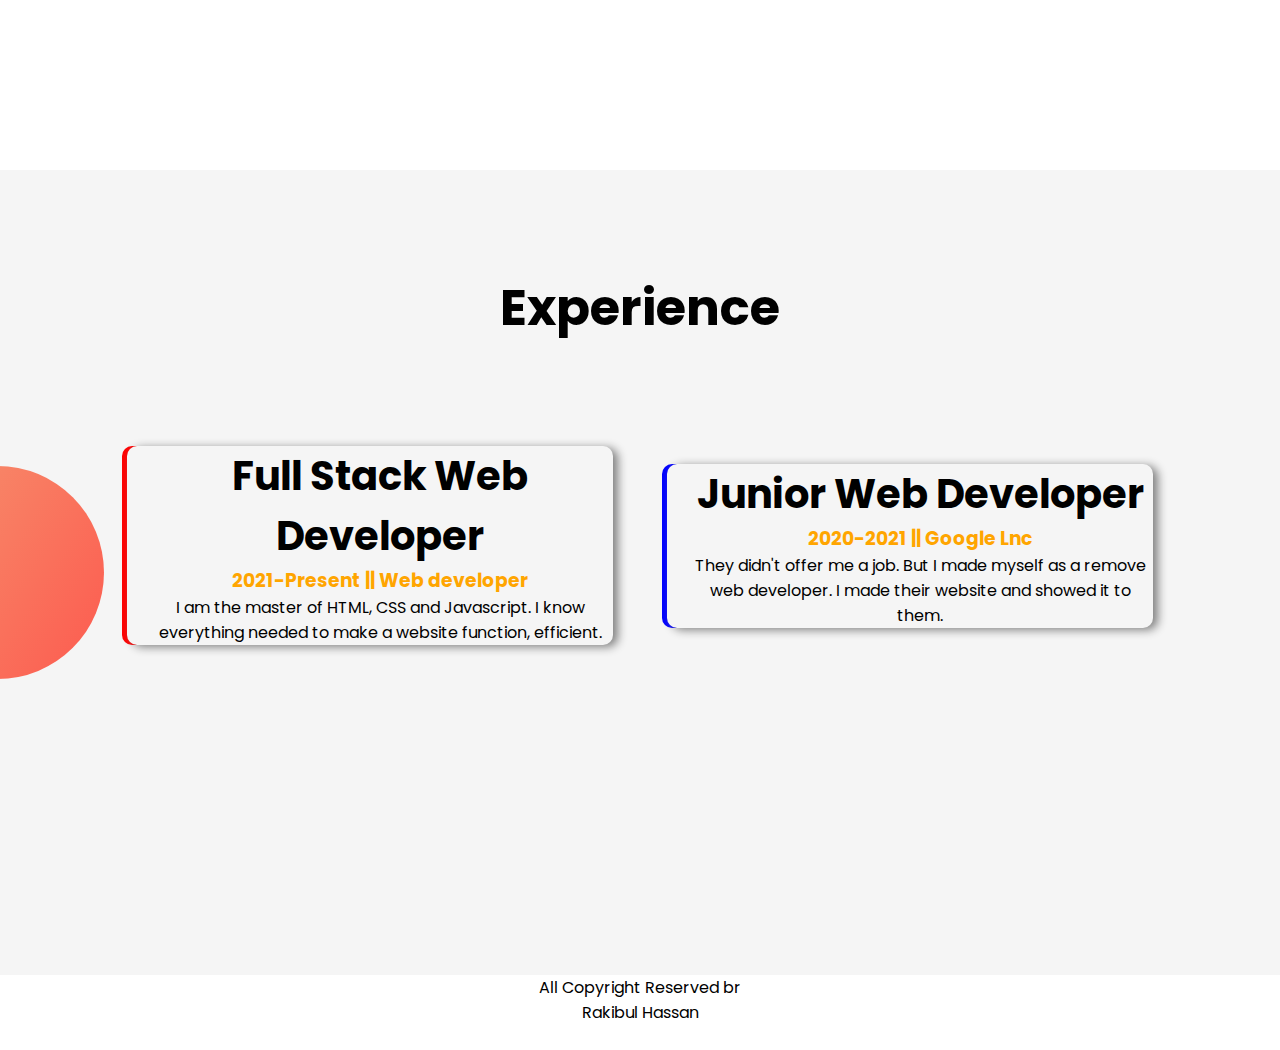
==== commit 0df27a34: "fixed_experience_word" ====
--- a/index.html
+++ b/index.html
@@ -43,24 +43,15 @@
     </div>  
   </nav>
 
-
-    
-
     <section class="img_set flex_cont">
         <div class="half_width">  
-            
             <h1>Welcome to</h1>
-            
             <h1><span class="name_color">Rakibul Hassan</span> Official </h1>
             <h2>Web Developer and building website!</h4>
                 <p>I am learning web development. I will not stop until I become the Web
                     Developer Hero.</p>
                     <a href="https://www.rakibulhassan29052000@gmail.com" class="btn" style="text-decoration: none; color: #fff; background-color: #008CBA; border-color: #007bff;margin-bottom: -100px; margin-right: 10px;">Email Me</a>
                     <a href="hire.html" class="btn" style="text-decoration: none; color: #fff; background-color: #008CBA; border-color: #007bff;margin-bottom: -100px;">Hire Me</a>
-                    
-
-
-
         </div>
         <div class="half_width">
             <img src="images/rakib.png" alt="">
@@ -86,7 +77,7 @@
 
     </section>
     <section class="ex_area">
-        <h1>Expariance</h1>
+        <h1>Experience</h1>
         <div class="flex_cont">
             <div class="ex1">
                 <h2>Full Stack Web Developer</h2>
@@ -130,7 +121,6 @@
         );
 </script>
 
-
 </body>
 
 </html>
